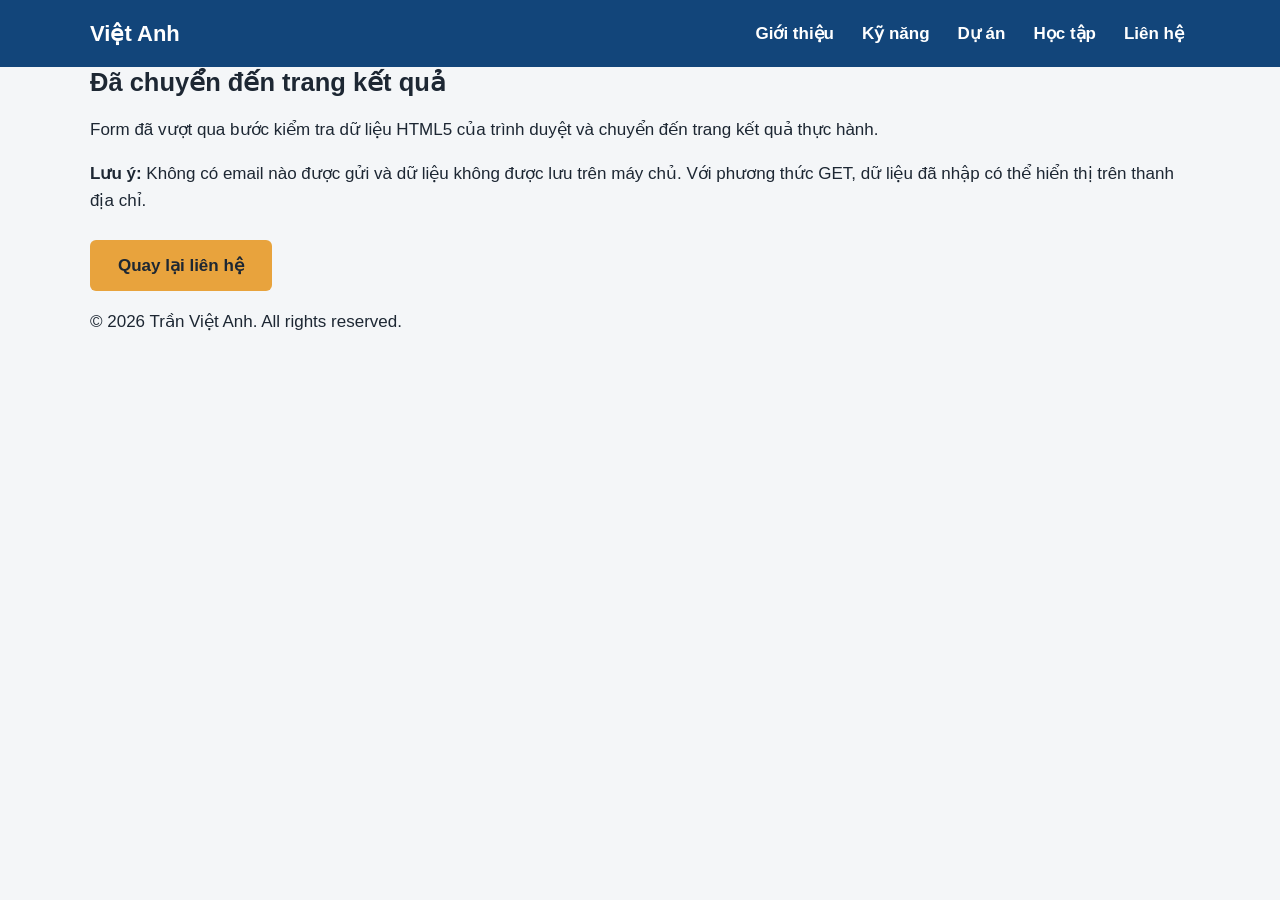
==== ket-qua.html @ d1bcacb1 "Add files via upload" ====
<!doctype html>
<html lang="vi">
  <head>
    <meta charset="UTF-8" />
    <meta name="viewport" content="width=device-width, initial-scale=1.0" />
    <title>Kết quả liên hệ - Trần Việt Anh</title>
    <link rel="stylesheet" href="css/style.css" />
  </head>

  <body>
    <header class="site-header">
      <div class="container">
        <a class="logo" href="index.html#gioi-thieu">
          Việt Anh
        </a>

        <nav aria-label="Menu chính">
          <ul class="menu">
            <li><a href="index.html#gioi-thieu">Giới thiệu</a></li>
            <li><a href="index.html#ky-nang">Kỹ năng</a></li>
            <li><a href="index.html#du-an">Dự án</a></li>
            <li><a href="index.html#hoc-tap">Học tập</a></li>
            <li><a href="index.html#lien-he">Liên hệ</a></li>
          </ul>
        </nav>
      </div>
    </header>

    <main id="noi-dung" class="result-main">
      <div class="container">
        <section class="result-panel" aria-labelledby="result-title">
          <h1 id="result-title">
            Đã chuyển đến trang kết quả
          </h1>

          <p>
            Form đã vượt qua bước kiểm tra dữ liệu HTML5
            của trình duyệt và chuyển đến trang kết quả
            thực hành.
          </p>

          <p>
            <strong>Lưu ý:</strong>
            Không có email nào được gửi và dữ liệu không
            được lưu trên máy chủ. Với phương thức GET,
            dữ liệu đã nhập có thể hiển thị trên thanh địa chỉ.
          </p>

          <a class="button" href="index.html#lien-he">
            Quay lại liên hệ
          </a>
        </section>
      </div>
    </main>

    <footer class="site-footer">
      <div class="container">
        <p>© 2026 Trần Việt Anh. All rights reserved.</p>
      </div>
    </footer>
  </body>
</html>
---- css/style.css ----
﻿
/* PORTFOLIO V5 - TRAN VIET ANH
   Nang cap tu CSS cu theo yeu cau Lab 5
*/
*,
*::before,
*::after {
  box-sizing: border-box;
}

html {
  scroll-behavior: smooth;
}

body {
  width: 100%;
  min-width: 0;
  margin: 0;
  font-family: "Inter", "Segoe UI", Arial, sans-serif;
  font-size: 1.0625rem;
  line-height: 1.6;
  color: #1d2733;
  background: #f4f6f8;
}

h1,
h2,
h3 {
  line-height: 1.25;
  margin: 0 0 1rem;
}

h2 {
  font-size: 1.875rem;
  color: #12457a;
}

a {
  color: #12457a;
}

a:focus-visible,
button:focus-visible,
input:focus-visible,
textarea:focus-visible {
  outline: 0.1875rem solid #e8a33d;
  outline-offset: 0.1875rem;
}

.container {
  width: 100%;
  max-width: 1148px;
  margin: 0 auto;
  padding: 0 1.5rem;
}

.section {
  padding: 4rem 0;
}

.section-alt {
  background: #e6edf3;
}

.site-header {
  background: #12457a;
  padding: 1rem 0;
}

.site-header .container {
  display: flex;
  justify-content: space-between;
  align-items: center;
  flex-wrap: wrap;
  gap: 1rem;
}

.logo {
  color: #ffffff;
  font-size: 1.375rem;
  font-weight: 700;
  text-decoration: none;
}

.menu {
  display: flex;
  gap: 0 1rem;
  list-style: none;
  flex-wrap: wrap;
  margin: 0;
  padding: 0;
  white-space: nowrap;
}

.menu a {
  display: inline-block;
  color: #ffffff;
  text-decoration: none;
  font-weight: 600;
  padding: 0.25rem 0.375rem;
  border-radius: 0.25rem;
  transition: background-color 180ms ease;
}

.menu a:hover {
  background-color: #28639b;
  text-decoration: underline;
}

.hero {
  background: #ffffff;
  padding: 4.5rem 0;
}

.hero-inner {
  display: flex;
  align-items: center;
  gap: 4rem;
  flex-wrap: wrap;
}

.hero-text {
  flex: 1;
  min-width: 0;
}

.hero-role {
  color: #4a5a6a;
  font-weight: 600;
  margin: 0 0 0.5rem;
}

.hero h1 {
  font-size: 3.5rem;
  color: #12457a;
}

.button {
  display: inline-block;
  margin-top: 0.5rem;
  padding: 0.75rem 1.75rem;
  background: #e8a33d;
  color: #1d2733;
  font: inherit;
  font-weight: 700;
  text-decoration: none;
  border: none;
  border-radius: 0.375rem;
  cursor: pointer;
  transition: background-color 180ms ease,
              transform 180ms ease;
}

.button:hover {
  background: #f4ba63;
  color: #1d2733;
}

.button:active {
  transform: translateY(0.0625rem);
}

.img {
  max-width: 100%;
  height: auto;
}

.avatar {
  width: 20rem;
  height: 20rem;
  max-width: 100%;
  border-radius: 50%;
  object-fit: cover;
}

.skills {
  display: grid;
  grid-template-columns: repeat(auto-fit, minmax(13.75rem, 1fr));
  gap: 0.5rem 2rem;
  padding-left: 1.25rem;
}

.projects {
  display: grid;
  grid-template-columns: repeat(auto-fit, minmax(15.625rem, 1fr));
  gap: 1.5rem;
}

.card {
  background: #ffffff;
  padding: 1.25rem;
  border-radius: 0.5rem;
  border-top: 0.25rem solid #e8a33d;
  transition: transform 180ms ease,
              box-shadow 180ms ease;
}

.card:hover,
.card:focus-within {
  transform: translateY(-0.25rem);
  box-shadow: 0 0.375rem 1rem rgba(0, 0, 0, 0.12);
}

.card a {
  overflow-wrap: anywhere;
}

.card img {
  width: 100%;
  max-width: 100%;
  height: auto;
  display: block;
  margin-bottom: 1rem;
}

.card h3 {
  font-size: 1.25rem;
}

.study {
  width: 100%;
  border-collapse: collapse;
  background: #ffffff;
}

.study th,
.study td {
  padding: 0.75rem 1rem;
  border: 0.0625rem solid #c9d4de;
  text-align: left;
}

.study th {
  background: #12457a;
  color: #ffffff;
}

.contact {
  display: flex;
  gap: 3rem;
  list-style: none;
  padding: 0;
  flex-wrap: wrap;
}

.contact-form {
  max-width: 37.5rem;
  margin-top: 2rem;
  padding: 1.5rem;
  background: #ffffff;
  border: 0.0625rem solid #c9d4de;
  border-radius: 0.5rem;
}

.contact-form h3 {
  color: #12457a;
}

.form-group {
  margin-bottom: 1.25rem;
}

.form-group label {
  display: block;
  margin-bottom: 0.375rem;
  font-weight: 600;
}

.form-group input,
.form-group textarea {
  width: 100%;
  min-width: 0;
  box-sizing: border-box;
  padding: 0.75rem;
  border: 0.0625rem solid #a9b9c7;
  border-radius: 0.375rem;
  font: inherit;
  background: #ffffff;
  color: #1d2733;
}

.form-group textarea {
  resize: vertical;
}

.form-group input:focus-visible,
.form-group textarea:focus-visible {
  border-color: #12457a;
  outline: 0.1875rem solid #e8a33d;
  outline-offset: 0.1875rem;
}

.form-group input:focus:invalid:not(:placeholder-shown),
.form-group textarea:focus:invalid:not(:placeholder-shown) {
  border-color: #b34343;
}

.form-group small {
  display: block;
  margin-top: 0.25rem;
  color: #4a5a6a;
  font-size: 0.875rem;
}

.form-note {
  margin-top: 1rem;
  font-size: 0.875rem;
  color: #4a5a6a;
}

.site-footer .container {
  display: flex;
  justify-content: space-between;
  align-items: center;
  flex-wrap: wrap;
  gap: 1rem;
}

@media (max-width: 768px) {
  .section {
    padding: 3rem 0;
  }

  .hero {
    padding: 3.5rem 0;
  }

  .hero-inner {
    gap: 2.5rem;
  }

  .hero h1 {
    font-size: 2.75rem;
  }

  .avatar {
    width: 16.25rem;
    height: 16.25rem;
  }

  .menu {
    gap: 1.25rem;
  }

  .study th,
  .study td {
    padding: 0.625rem 0.75rem;
  }
}

@media (max-width: 480px) {
  body {
    font-size: 1rem;
  }

  .container {
    padding: 0 1rem;
  }

  .site-header .container {
    flex-direction: column;
    align-items: flex-start;
  }

  .menu {
    flex-wrap: wrap;
    gap: 0.75rem 1.25rem;
    white-space: normal;
  }

  .hero-inner {
    flex-direction: column;
    align-items: center;
    text-align: center;
    gap: 2rem;
  }

  .hero h1 {
    font-size: 2.25rem;
  }

  .avatar {
    width: 13.75rem;
    height: 13.75rem;
  }

  .button {
    padding: 0.625rem 1.375rem;
  }

  .section {
    padding: 2.5rem 0;
  }

  h2 {
    font-size: 1.625rem;
  }

  .contact {
    flex-direction: column;
    gap: 0.75rem;
  }

  .contact-form {
    padding: 1rem;
  }
}
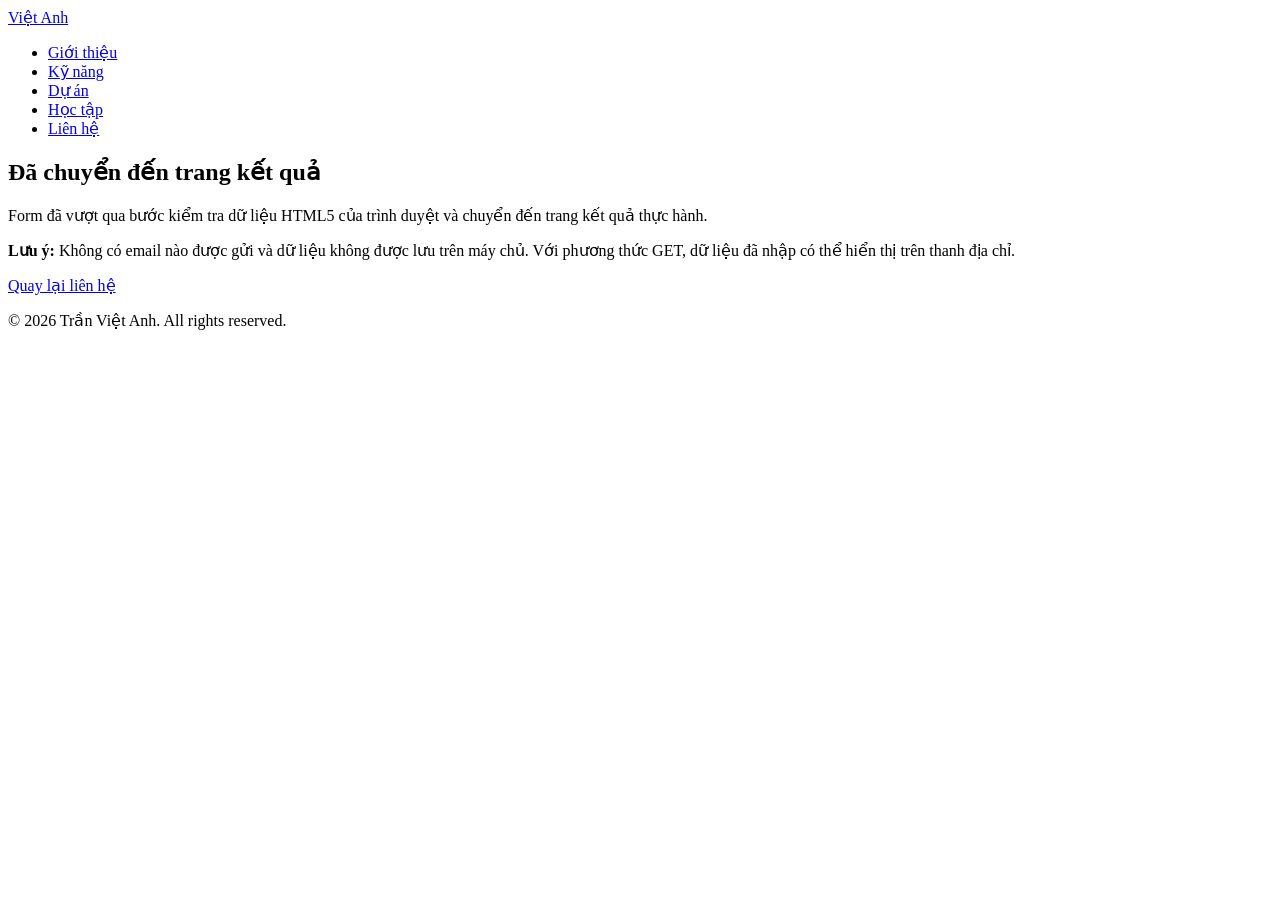
==== commit 2b0f1cc6: "chore: Luu ban ma nguon Portfolio goc truoc khi cai tien UI v7" ====
--- a/ket-qua.html
+++ b/ket-qua.html
@@ -1,63 +1,64 @@
-
 <!doctype html>
 <html lang="vi">
-  <head>
-    <meta charset="UTF-8" />
-    <meta name="viewport" content="width=device-width, initial-scale=1.0" />
-    <title>Kết quả liên hệ - Trần Việt Anh</title>
-    <link rel="stylesheet" href="css/style.css" />
-  </head>
 
-  <body>
-    <header class="site-header">
-      <div class="container">
-        <a class="logo" href="index.html#gioi-thieu">
-          Việt Anh
+<head>
+  <meta charset="UTF-8" />
+  <meta name="viewport" content="width=device-width, initial-scale=1.0" />
+  <title>Kết quả liên hệ - Trần Việt Anh</title>
+  <link rel="stylesheet" href="D:\CNTT20-04\portfolio\css\style.css" />
+</head>
+
+<body>
+  <header class="site-header">
+    <div class="container">
+      <a class="logo" href="index.html#gioi-thieu">
+        Việt Anh
+      </a>
+
+      <nav aria-label="Menu chính">
+        <ul class="menu">
+          <li><a href="index.html#gioi-thieu">Giới thiệu</a></li>
+          <li><a href="index.html#ky-nang">Kỹ năng</a></li>
+          <li><a href="index.html#du-an">Dự án</a></li>
+          <li><a href="index.html#hoc-tap">Học tập</a></li>
+          <li><a href="index.html#lien-he">Liên hệ</a></li>
+        </ul>
+      </nav>
+    </div>
+  </header>
+
+  <main id="noi-dung" class="result-main">
+    <div class="container">
+      <section class="result-panel" aria-labelledby="result-title">
+        <h1 id="result-title">
+          Đã chuyển đến trang kết quả
+        </h1>
+
+        <p>
+          Form đã vượt qua bước kiểm tra dữ liệu HTML5
+          của trình duyệt và chuyển đến trang kết quả
+          thực hành.
+        </p>
+
+        <p>
+          <strong>Lưu ý:</strong>
+          Không có email nào được gửi và dữ liệu không
+          được lưu trên máy chủ. Với phương thức GET,
+          dữ liệu đã nhập có thể hiển thị trên thanh địa chỉ.
+        </p>
+
+        <a class="button" href="index.html#lien-he">
+          Quay lại liên hệ
         </a>
+      </section>
+    </div>
+  </main>
 
-        <nav aria-label="Menu chính">
-          <ul class="menu">
-            <li><a href="index.html#gioi-thieu">Giới thiệu</a></li>
-            <li><a href="index.html#ky-nang">Kỹ năng</a></li>
-            <li><a href="index.html#du-an">Dự án</a></li>
-            <li><a href="index.html#hoc-tap">Học tập</a></li>
-            <li><a href="index.html#lien-he">Liên hệ</a></li>
-          </ul>
-        </nav>
-      </div>
-    </header>
+  <footer class="site-footer">
+    <div class="container">
+      <p>© 2026 Trần Việt Anh. All rights reserved.</p>
+    </div>
+  </footer>
+</body>
 
-    <main id="noi-dung" class="result-main">
-      <div class="container">
-        <section class="result-panel" aria-labelledby="result-title">
-          <h1 id="result-title">
-            Đã chuyển đến trang kết quả
-          </h1>
-
-          <p>
-            Form đã vượt qua bước kiểm tra dữ liệu HTML5
-            của trình duyệt và chuyển đến trang kết quả
-            thực hành.
-          </p>
-
-          <p>
-            <strong>Lưu ý:</strong>
-            Không có email nào được gửi và dữ liệu không
-            được lưu trên máy chủ. Với phương thức GET,
-            dữ liệu đã nhập có thể hiển thị trên thanh địa chỉ.
-          </p>
-
-          <a class="button" href="index.html#lien-he">
-            Quay lại liên hệ
-          </a>
-        </section>
-      </div>
-    </main>
-
-    <footer class="site-footer">
-      <div class="container">
-        <p>© 2026 Trần Việt Anh. All rights reserved.</p>
-      </div>
-    </footer>
-  </body>
-</html>
+</html>
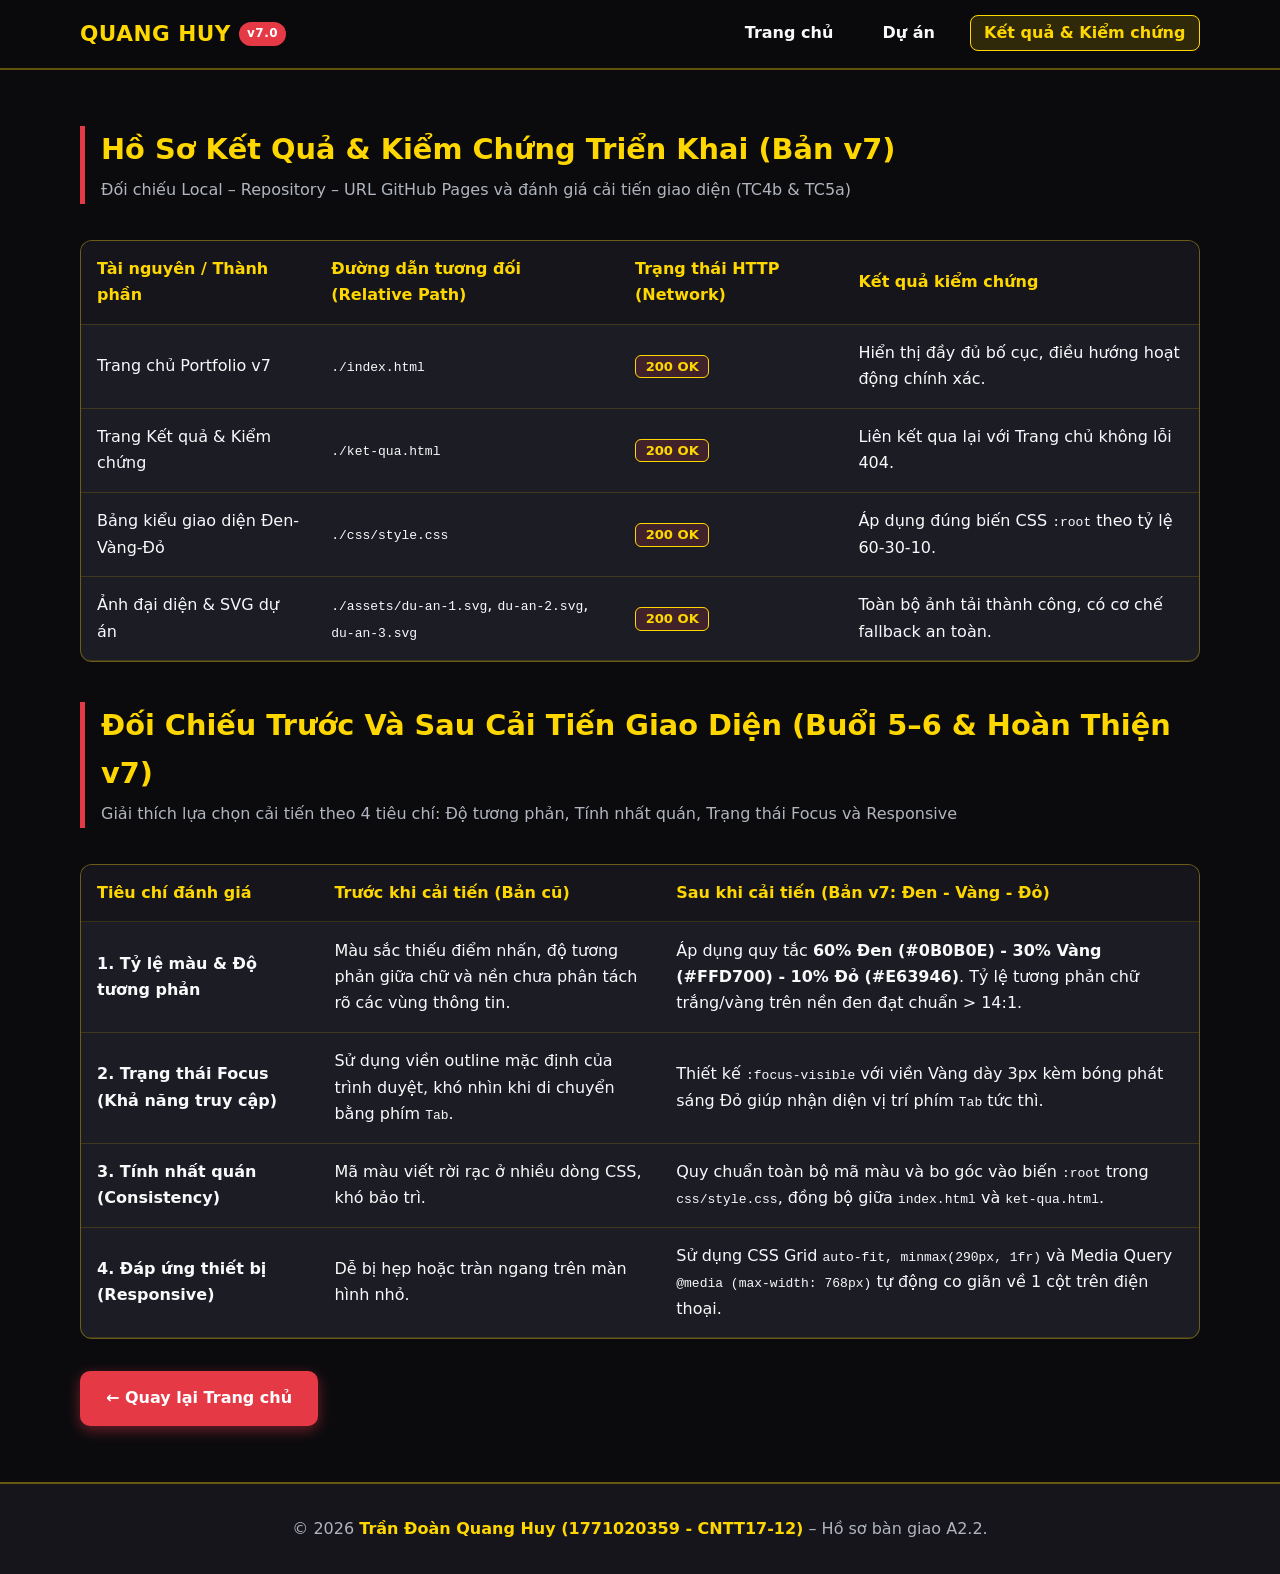
==== commit ee15df69: "feat(html): Cap nhat cau truc index.html va ket-qua.html dong bo giao dien v7" ====
--- a/ket-qua.html
+++ b/ket-qua.html
@@ -1,64 +1,129 @@
-<!doctype html>
+<!DOCTYPE html>
 <html lang="vi">
+<head>
+  <meta charset="UTF-8">
+  <meta name="viewport" content="width=device-width, initial-scale=1.0">
+  <title>Kết Quả & Kiểm Chứng v7 | Trần Đoàn Quang Huy</title>
+  <link rel="stylesheet" href="./css/style.css">
+</head>
+<body>
 
-<head>
-  <meta charset="UTF-8" />
-  <meta name="viewport" content="width=device-width, initial-scale=1.0" />
-  <title>Kết quả liên hệ - Trần Việt Anh</title>
-  <link rel="stylesheet" href="D:\CNTT20-04\portfolio\css\style.css" />
-</head>
-
-<body>
+  <!-- Header & Navigation -->
   <header class="site-header">
-    <div class="container">
-      <a class="logo" href="index.html#gioi-thieu">
-        Việt Anh
+    <div class="container navbar">
+      <a href="./index.html" class="brand-logo">
+        QUANG HUY <span class="brand-badge">v7.0</span>
       </a>
-
-      <nav aria-label="Menu chính">
-        <ul class="menu">
-          <li><a href="index.html#gioi-thieu">Giới thiệu</a></li>
-          <li><a href="index.html#ky-nang">Kỹ năng</a></li>
-          <li><a href="index.html#du-an">Dự án</a></li>
-          <li><a href="index.html#hoc-tap">Học tập</a></li>
-          <li><a href="index.html#lien-he">Liên hệ</a></li>
+      <nav aria-label="Điều hướng chính">
+        <ul class="nav-links">
+          <li><a href="./index.html">Trang chủ</a></li>
+          <li><a href="./index.html#du-an">Dự án</a></li>
+          <li><a href="./ket-qua.html" class="active">Kết quả & Kiểm chứng</a></li>
         </ul>
       </nav>
     </div>
   </header>
 
-  <main id="noi-dung" class="result-main">
-    <div class="container">
-      <section class="result-panel" aria-labelledby="result-title">
-        <h1 id="result-title">
-          Đã chuyển đến trang kết quả
-        </h1>
+  <main>
+    <section>
+      <div class="container">
+        <div class="section-header">
+          <h2>Hồ Sơ Kết Quả & Kiểm Chứng Triển Khai (Bản v7)</h2>
+          <p>Đối chiếu Local – Repository – URL GitHub Pages và đánh giá cải tiến giao diện (TC4b & TC5a)</p>
+        </div>
 
-        <p>
-          Form đã vượt qua bước kiểm tra dữ liệu HTML5
-          của trình duyệt và chuyển đến trang kết quả
-          thực hành.
-        </p>
+        <!-- Bảng 1: Kiểm chứng tài nguyên và đường dẫn (TC3 & TC4b) -->
+        <div class="table-responsive" style="margin-bottom: 2.5rem;">
+          <table>
+            <thead>
+              <tr>
+                <th>Tài nguyên / Thành phần</th>
+                <th>Đường dẫn tương đối (Relative Path)</th>
+                <th>Trạng thái HTTP (Network)</th>
+                <th>Kết quả kiểm chứng</th>
+              </tr>
+            </thead>
+            <tbody>
+              <tr>
+                <td>Trang chủ Portfolio v7</td>
+                <td><code>./index.html</code></td>
+                <td><span class="status-ok">200 OK</span></td>
+                <td>Hiển thị đầy đủ bố cục, điều hướng hoạt động chính xác.</td>
+              </tr>
+              <tr>
+                <td>Trang Kết quả & Kiểm chứng</td>
+                <td><code>./ket-qua.html</code></td>
+                <td><span class="status-ok">200 OK</span></td>
+                <td>Liên kết qua lại với Trang chủ không lỗi 404.</td>
+              </tr>
+              <tr>
+                <td>Bảng kiểu giao diện Đen-Vàng-Đỏ</td>
+                <td><code>./css/style.css</code></td>
+                <td><span class="status-ok">200 OK</span></td>
+                <td>Áp dụng đúng biến CSS <code>:root</code> theo tỷ lệ 60-30-10.</td>
+              </tr>
+              <tr>
+                <td>Ảnh đại diện & SVG dự án</td>
+                <td><code>./assets/du-an-1.svg</code>, <code>du-an-2.svg</code>, <code>du-an-3.svg</code></td>
+                <td><span class="status-ok">200 OK</span></td>
+                <td>Toàn bộ ảnh tải thành công, có cơ chế fallback an toàn.</td>
+              </tr>
+            </tbody>
+          </table>
+        </div>
 
-        <p>
-          <strong>Lưu ý:</strong>
-          Không có email nào được gửi và dữ liệu không
-          được lưu trên máy chủ. Với phương thức GET,
-          dữ liệu đã nhập có thể hiển thị trên thanh địa chỉ.
-        </p>
+        <!-- Bảng 2: So sánh Trước và Sau cải tiến giao diện (TC5a) -->
+        <div class="section-header">
+          <h2>Đối Chiếu Trước Và Sau Cải Tiến Giao Diện (Buổi 5–6 & Hoàn Thiện v7)</h2>
+          <p>Giải thích lựa chọn cải tiến theo 4 tiêu chí: Độ tương phản, Tính nhất quán, Trạng thái Focus và Responsive</p>
+        </div>
 
-        <a class="button" href="index.html#lien-he">
-          Quay lại liên hệ
-        </a>
-      </section>
-    </div>
+        <div class="table-responsive">
+          <table>
+            <thead>
+              <tr>
+                <th>Tiêu chí đánh giá</th>
+                <th>Trước khi cải tiến (Bản cũ)</th>
+                <th>Sau khi cải tiến (Bản v7: Đen - Vàng - Đỏ)</th>
+              </tr>
+            </thead>
+            <tbody>
+              <tr>
+                <td><strong>1. Tỷ lệ màu & Độ tương phản</strong></td>
+                <td>Màu sắc thiếu điểm nhấn, độ tương phản giữa chữ và nền chưa phân tách rõ các vùng thông tin.</td>
+                <td>Áp dụng quy tắc <strong>60% Đen (#0B0B0E) - 30% Vàng (#FFD700) - 10% Đỏ (#E63946)</strong>. Tỷ lệ tương phản chữ trắng/vàng trên nền đen đạt chuẩn > 14:1.</td>
+              </tr>
+              <tr>
+                <td><strong>2. Trạng thái Focus (Khả năng truy cập)</strong></td>
+                <td>Sử dụng viền outline mặc định của trình duyệt, khó nhìn khi di chuyển bằng phím <code>Tab</code>.</td>
+                <td>Thiết kế <code>:focus-visible</code> với viền Vàng dày 3px kèm bóng phát sáng Đỏ giúp nhận diện vị trí phím <code>Tab</code> tức thì.</td>
+              </tr>
+              <tr>
+                <td><strong>3. Tính nhất quán (Consistency)</strong></td>
+                <td>Mã màu viết rời rạc ở nhiều dòng CSS, khó bảo trì.</td>
+                <td>Quy chuẩn toàn bộ mã màu và bo góc vào biến <code>:root</code> trong <code>css/style.css</code>, đồng bộ giữa <code>index.html</code> và <code>ket-qua.html</code>.</td>
+              </tr>
+              <tr>
+                <td><strong>4. Đáp ứng thiết bị (Responsive)</strong></td>
+                <td>Dễ bị hẹp hoặc tràn ngang trên màn hình nhỏ.</td>
+                <td>Sử dụng CSS Grid <code>auto-fit, minmax(290px, 1fr)</code> và Media Query <code>@media (max-width: 768px)</code> tự động co giãn về 1 cột trên điện thoại.</td>
+              </tr>
+            </tbody>
+          </table>
+        </div>
+
+        <div class="cta-group" style="margin-top: 2rem;">
+          <a href="./index.html" class="btn btn-primary">← Quay lại Trang chủ</a>
+        </div>
+      </div>
+    </section>
   </main>
 
   <footer class="site-footer">
     <div class="container">
-      <p>© 2026 Trần Việt Anh. All rights reserved.</p>
+      <p>© 2026 <strong>Trần Đoàn Quang Huy (1771020359 - CNTT17-12)</strong> – Hồ sơ bàn giao A2.2.</p>
     </div>
   </footer>
+
 </body>
-
 </html>
--- a/css/style.css
+++ b/css/style.css
@@ -0,0 +1,457 @@
+﻿/* ==========================================================================
+   PORTFOLIO V7 - HỆ THỐNG GIAO DIỆN ĐEN (60%) - VÀNG (30%) - ĐỎ (10%)
+   Đáp ứng tiêu chí A2.2.TC5a: Tương phản chuẩn WCAG AAA, Focus State, Responsive
+   ========================================================================== */
+
+:root {
+  /* 60% - Màu Đen chủ đạo (Dominant Background & Surface) */
+  --bg-primary: #0b0b0e;
+  --bg-secondary: #15151b;
+  --bg-card: #1c1c24;
+
+  /* 30% - Màu Vàng thứ cấp (Secondary Brand, Typography Accent, Borders) */
+  --gold-primary: #ffd700;
+  --gold-secondary: #f59e0b;
+  --gold-muted: rgba(255, 215, 0, 0.15);
+  --gold-border: rgba(255, 215, 0, 0.35);
+
+  /* 10% - Màu Đỏ điểm nhấn (Accent CTA, Badges, Active States) */
+  --red-accent: #e63946;
+  --red-hover: #ff4d5a;
+  --red-glow: rgba(230, 57, 70, 0.45);
+
+  /* Màu chữ đảm bảo độ tương phản cao trên nền đen */
+  --text-main: #f8f9fa;
+  --text-muted: #b0b5be;
+
+  /* Thông số bố cục */
+  --radius-md: 12px;
+  --radius-lg: 18px;
+  --transition: all 0.28s cubic-bezier(0.4, 0, 0.2, 1);
+  --max-width: 1120px;
+}
+
+* {
+  box-sizing: border-box;
+  margin: 0;
+  padding: 0;
+}
+
+html {
+  scroll-behavior: smooth;
+}
+
+body {
+  background-color: var(--bg-primary);
+  color: var(--text-main);
+  font-family: system-ui, -apple-system, 'Segoe UI', Roboto, Helvetica, Arial, sans-serif;
+  line-height: 1.65;
+  min-height: 100vh;
+  display: flex;
+  flex-direction: column;
+}
+
+/* Cải tiến khả năng truy cập bàn phím (Focus State - Mục 4.1 Rubric) */
+a:focus-visible,
+button:focus-visible,
+.btn:focus-visible {
+  outline: 3px solid var(--gold-primary);
+  outline-offset: 3px;
+  box-shadow: 0 0 0 6px rgba(230, 57, 70, 0.35);
+}
+
+.container {
+  width: 92%;
+  max-width: var(--max-width);
+  margin: 0 auto;
+}
+
+/* ================= HEADER & NAVIGATION ================= */
+.site-header {
+  background-color: rgba(11, 11, 14, 0.92);
+  backdrop-filter: blur(10px);
+  border-bottom: 2px solid var(--gold-border);
+  position: sticky;
+  top: 0;
+  z-index: 100;
+}
+
+.navbar {
+  display: flex;
+  justify-content: space-between;
+  align-items: center;
+  padding: 1rem 0;
+  gap: 1rem;
+}
+
+.brand-logo {
+  font-size: 1.35rem;
+  font-weight: 800;
+  color: var(--gold-primary);
+  text-decoration: none;
+  letter-spacing: 0.5px;
+  display: flex;
+  align-items: center;
+  gap: 0.5rem;
+}
+
+.brand-badge {
+  background-color: var(--red-accent);
+  color: #ffffff;
+  font-size: 0.75rem;
+  padding: 0.15rem 0.5rem;
+  border-radius: 999px;
+  font-weight: 700;
+}
+
+.nav-links {
+  display: flex;
+  list-style: none;
+  gap: 1.25rem;
+  align-items: center;
+}
+
+.nav-links a {
+  color: var(--text-main);
+  text-decoration: none;
+  font-weight: 600;
+  padding: 0.45rem 0.85rem;
+  border-radius: 8px;
+  border: 1px solid transparent;
+  transition: var(--transition);
+}
+
+.nav-links a:hover,
+.nav-links a.active {
+  color: var(--gold-primary);
+  border-color: var(--gold-primary);
+  background-color: var(--gold-muted);
+}
+
+/* ================= HERO SECTION ================= */
+.hero {
+  padding: 4rem 0 3rem;
+  background: radial-gradient(circle at top right, rgba(230, 57, 70, 0.14), transparent 45%),
+              radial-gradient(circle at bottom left, rgba(255, 215, 0, 0.1), transparent 45%);
+  border-bottom: 1px solid var(--gold-border);
+}
+
+.hero-grid {
+  display: grid;
+  grid-template-columns: 1.35fr 0.85fr;
+  gap: 2.5rem;
+  align-items: center;
+}
+
+.version-pill {
+  display: inline-flex;
+  align-items: center;
+  gap: 0.5rem;
+  background-color: var(--gold-muted);
+  border: 1px solid var(--gold-primary);
+  color: var(--gold-primary);
+  padding: 0.3rem 0.85rem;
+  border-radius: 999px;
+  font-size: 0.85rem;
+  font-weight: 700;
+  margin-bottom: 1rem;
+}
+
+.version-dot {
+  width: 8px;
+  height: 8px;
+  background-color: var(--red-accent);
+  border-radius: 50%;
+}
+
+.hero-content h1 {
+  font-size: clamp(2rem, 4vw, 3rem);
+  line-height: 1.2;
+  margin-bottom: 1rem;
+  color: var(--text-main);
+}
+
+.hero-content h1 .highlight-gold {
+  color: var(--gold-primary);
+}
+
+.hero-content p {
+  color: var(--text-muted);
+  font-size: 1.05rem;
+  margin-bottom: 1.75rem;
+}
+
+.cta-group {
+  display: flex;
+  flex-wrap: wrap;
+  gap: 1rem;
+}
+
+/* 10% Đỏ - Call To Action Buttons */
+.btn {
+  display: inline-flex;
+  align-items: center;
+  justify-content: center;
+  padding: 0.75rem 1.5rem;
+  border-radius: 10px;
+  font-weight: 700;
+  text-decoration: none;
+  cursor: pointer;
+  transition: var(--transition);
+  border: 2px solid transparent;
+}
+
+.btn-primary {
+  background-color: var(--red-accent);
+  color: #ffffff;
+  box-shadow: 0 4px 14px var(--red-glow);
+}
+
+.btn-primary:hover {
+  background-color: var(--red-hover);
+  transform: translateY(-2px);
+  box-shadow: 0 6px 20px var(--red-glow);
+}
+
+.btn-outline-gold {
+  background-color: transparent;
+  color: var(--gold-primary);
+  border-color: var(--gold-primary);
+}
+
+.btn-outline-gold:hover {
+  background-color: var(--gold-primary);
+  color: #0b0b0e;
+  transform: translateY(-2px);
+}
+
+.hero-avatar-box {
+  display: flex;
+  flex-direction: column;
+  align-items: center;
+  background-color: var(--bg-card);
+  padding: 1.5rem;
+  border-radius: var(--radius-lg);
+  border: 2px solid var(--gold-primary);
+  box-shadow: 0 12px 30px rgba(0, 0, 0, 0.6);
+}
+
+.avatar-img {
+  width: 210px;
+  height: 210px;
+  object-fit: cover;
+  border-radius: 50%;
+  border: 4px solid var(--red-accent);
+  margin-bottom: 1rem;
+  background-color: var(--bg-secondary);
+}
+
+.student-meta {
+  text-align: center;
+}
+
+.student-meta strong {
+  display: block;
+  color: var(--gold-primary);
+  font-size: 1.15rem;
+}
+
+.student-meta span {
+  font-size: 0.9rem;
+  color: var(--text-muted);
+}
+
+/* ================= SECTIONS & CARDS ================= */
+section {
+  padding: 3.5rem 0;
+}
+
+.section-header {
+  margin-bottom: 2.25rem;
+  border-left: 5px solid var(--red-accent);
+  padding-left: 1rem;
+}
+
+.section-header h2 {
+  color: var(--gold-primary);
+  font-size: 1.8rem;
+  margin-bottom: 0.25rem;
+}
+
+.section-header p {
+  color: var(--text-muted);
+}
+
+.grid-3 {
+  display: grid;
+  grid-template-columns: repeat(auto-fit, minmax(290px, 1fr));
+  gap: 1.5rem;
+}
+
+.card {
+  background-color: var(--bg-card);
+  border: 1px solid var(--gold-border);
+  border-radius: var(--radius-md);
+  overflow: hidden;
+  transition: var(--transition);
+  display: flex;
+  flex-direction: column;
+}
+
+.card:hover {
+  transform: translateY(-5px);
+  border-color: var(--red-accent);
+  box-shadow: 0 10px 25px rgba(230, 57, 70, 0.22);
+}
+
+.card-thumb {
+  width: 100%;
+  height: 180px;
+  object-fit: contain;
+  background-color: var(--bg-secondary);
+  padding: 1rem;
+  border-bottom: 1px solid var(--gold-border);
+}
+
+.card-body {
+  padding: 1.35rem;
+  flex: 1;
+  display: flex;
+  flex-direction: column;
+  justify-content: space-between;
+}
+
+.card-tag {
+  display: inline-block;
+  background-color: rgba(230, 57, 70, 0.2);
+  color: #ff858f;
+  border: 1px solid var(--red-accent);
+  font-size: 0.75rem;
+  font-weight: 700;
+  padding: 0.2rem 0.6rem;
+  border-radius: 6px;
+  margin-bottom: 0.65rem;
+  width: fit-content;
+}
+
+.card-body h3 {
+  color: var(--gold-primary);
+  margin-bottom: 0.5rem;
+  font-size: 1.25rem;
+}
+
+.card-body p {
+  color: var(--text-muted);
+  font-size: 0.95rem;
+  margin-bottom: 1rem;
+}
+
+/* ================= SKILLS & COLOR RATIO SHOWCASE ================= */
+.ratio-grid {
+  display: grid;
+  grid-template-columns: repeat(auto-fit, minmax(240px, 1fr));
+  gap: 1.25rem;
+}
+
+.ratio-box {
+  background-color: var(--bg-secondary);
+  border: 1px solid var(--gold-border);
+  border-radius: var(--radius-md);
+  padding: 1.25rem;
+}
+
+.ratio-box h3 {
+  color: var(--gold-primary);
+  margin-bottom: 0.4rem;
+}
+
+.skill-tags {
+  display: flex;
+  flex-wrap: wrap;
+  gap: 0.6rem;
+  margin-top: 1rem;
+}
+
+.skill-tag {
+  background-color: var(--bg-secondary);
+  border: 1px solid var(--gold-primary);
+  color: var(--gold-primary);
+  padding: 0.35rem 0.8rem;
+  border-radius: 8px;
+  font-size: 0.88rem;
+  font-weight: 600;
+}
+
+/* ================= TABLES (TRANG KẾT QUẢ & KIỂM CHỨNG) ================= */
+.table-responsive {
+  overflow-x: auto;
+  border-radius: var(--radius-md);
+  border: 1px solid var(--gold-border);
+  background-color: var(--bg-card);
+}
+
+table {
+  width: 100%;
+  border-collapse: collapse;
+  text-align: left;
+}
+
+th, td {
+  padding: 0.95rem 1rem;
+  border-bottom: 1px solid rgba(255, 215, 0, 0.15);
+}
+
+th {
+  background-color: var(--bg-secondary);
+  color: var(--gold-primary);
+  font-weight: 700;
+}
+
+tr:hover td {
+  background-color: rgba(255, 215, 0, 0.05);
+}
+
+.status-ok {
+  background-color: rgba(230, 57, 70, 0.18);
+  color: var(--gold-primary);
+  border: 1px solid var(--gold-primary);
+  padding: 0.2rem 0.6rem;
+  border-radius: 6px;
+  font-weight: 700;
+  font-size: 0.82rem;
+}
+
+/* ================= FOOTER ================= */
+.site-footer {
+  margin-top: auto;
+  background-color: var(--bg-secondary);
+  border-top: 2px solid var(--gold-border);
+  padding: 2rem 0;
+  text-align: center;
+  color: var(--text-muted);
+}
+
+.site-footer strong {
+  color: var(--gold-primary);
+}
+
+/* ================= RESPONSIVE (MOBILE & TABLET) ================= */
+@media (max-width: 768px) {
+  .hero-grid {
+    grid-template-columns: 1fr;
+    text-align: center;
+  }
+
+  .cta-group {
+    justify-content: center;
+  }
+
+  .navbar {
+    flex-direction: column;
+  }
+
+  .nav-links {
+    flex-wrap: wrap;
+    justify-content: center;
+  }
+}
